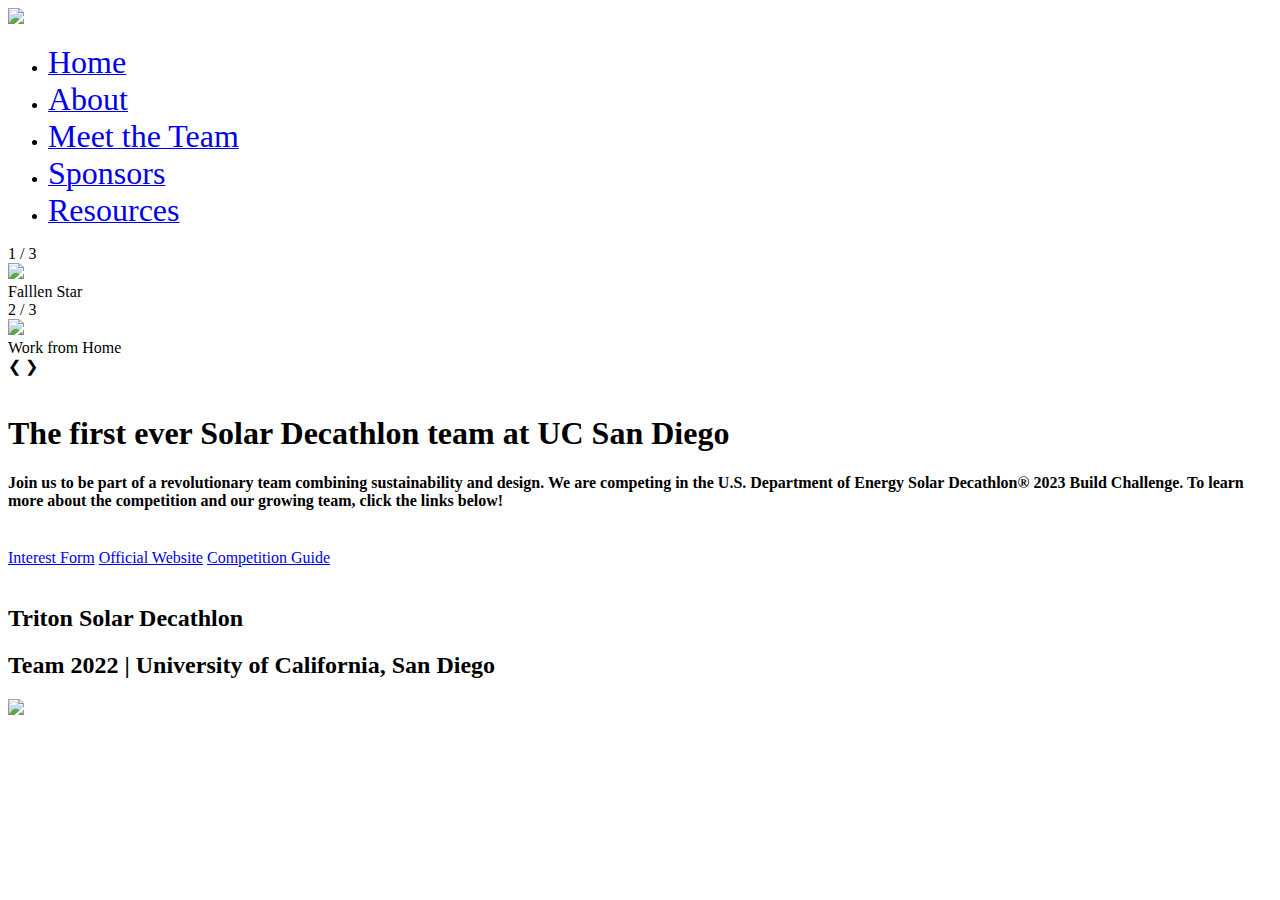
==== index.html @ 7ab958c7 "Add files via upload" ====
<!DOCTYPE html>
<html>
<head>
    <meta name="viewport" content="with=device-width, initial-scale=1.0">
    <title>Triton Solar Decathlon</title>
    <link rel="stylesheet" href="css/index.css" type="text/css">
    <link rel="preconnect" href="https://fonts.googleapis.com">
    <link rel="preconnect" href="https://fonts.gstatic.com" crossorigin>
    <link href="https://fonts.googleapis.com/css2?family=Bebas+Neue&display=swap" rel="stylesheet">
</head>
<body>
    <section class="header">
        <nav>
            <a href="index.html"><img src="images/tsdcircle.png" width="200" height="auto"></a>
            <div class="nav-links">
                <ul>
                    <li><a href="/index.html"><font size="6">Home</font></a></li>
                    <li><a href="about.html"><font size="6">About</font></a></li>
                    <li><a href="meet_the_team"><font size="6">Meet the Team</font></a></li>
                    <li><a href="sponsors.html"><font size="6">Sponsors</font></a></li>
                    <li><a href="resources.html"><font size="6">Resources</font></a></li>
                </ul>
            </div>
        </nav>

        <!-- Slideshow container -->
        <div class="slideshow-container">
         
          <!-- Full-width images with number and caption text -->
          <div class="mySlides fade">
            <div class="numbertext">1 / 3</div>
            <img src="images/fallenstar.png" style="width:100%">
            <div class="text">Falllen Star</div>
          </div>

          <div class="mySlides fade">
            <div class="numbertext">2 / 3</div>
            <img src="images/zoomTeamPic.png" style="width:100%">
            <div class="text">Work from Home</div>
          </div>
<!--
          <div class="mySlides fade">
            <div class="numbertext">3 / 3</div>
            <img src="tsdcircle.png" style="width:100%">
            <div class="text">Caption Three</div>
          </div>
-->
          <!-- Next and previous buttons -->
          <a class="prev" onclick="plusSlides(-1)">&#10094;</a>
          <a class="next" onclick="plusSlides(1)">&#10095;</a>
        </div>
        <br>

        <!-- The dots/circles -->
        <div style="text-align:center">
          <span class="dot" onclick="currentSlide(1)"></span>
          <span class="dot" onclick="currentSlide(2)"></span>
          <span class="dot" onclick="currentSlide(3)"></span>
        </div>
        <!-- link js pg -->
        <script src="js/index.js"></script>

        <div class="welcome">
            <h1> The first ever Solar Decathlon team at UC San Diego </hi>
            <h4>Join us to be part of a revolutionary team combining sustainability and design. We are competing in the U.S. Department of Energy Solar Decathlon® 2023 Build Challenge. To learn more about the competition and our growing team, click the links below! </h4>
            <br>

            <!-- link -->
            <div class="links">
                <a href="https://docs.google.com/forms/d/e/1FAIpQLSdCRM98FJsoxYla7Yx2mhVCSuuIILdoW2J1jfCG43oCVyY_jQ/viewform">Interest Form</a>
                <a href="https://www.solardecathlon.gov/">Official Website</a>
                <a href="https://www.solardecathlon.gov/assets/pdfs/sd-competition-guide.pdf">Competition Guide</a>
            </div>
            <br>

         </div>
    </section>
        <div class="footer">  
            <h2>Triton Solar Decathlon</h2>
            <h2>Team 2022 | University of California, San Diego</h2>
            <img src="images/solarDecathLogo.png">
        </div>
</body>
</html>


<!--
            <div class="text-box">
            <h1>UCSD's First Solar Decathlon Team</h1>
        </div>

        <script>
                $(document).ready(function(){
                    $("ul").lightSlider({
                        "item":1,
                        "loop":true,
                        "mode": "",
                        "speed": 1000,
                        "pause":5000,
                        "vertical":false,
                        "auto":true,
                        "pauseOnHover":false,
                        "pager": true,
                        "controls": false,
                        "adaptiveHeight":false
                    });
                });
            </script>
<div class="slider">
                <ul id="light-slider" class="lightSlider lSFade lsGrab" style="height:0px; padding-bottom: 64%;">
                    ::before
                        <li data-thumb="/images/fallenstar.png" class="lslide active">
                            <img src="images/fallenstar.png">
                        </li>
                    ::after
                </ul>
                <ul class="lSPager lSpg" style="margin-top:5ppx">
                    <li class="active">
                        <a href="#">1</a>
                    </li>
                </ul>
            </div>
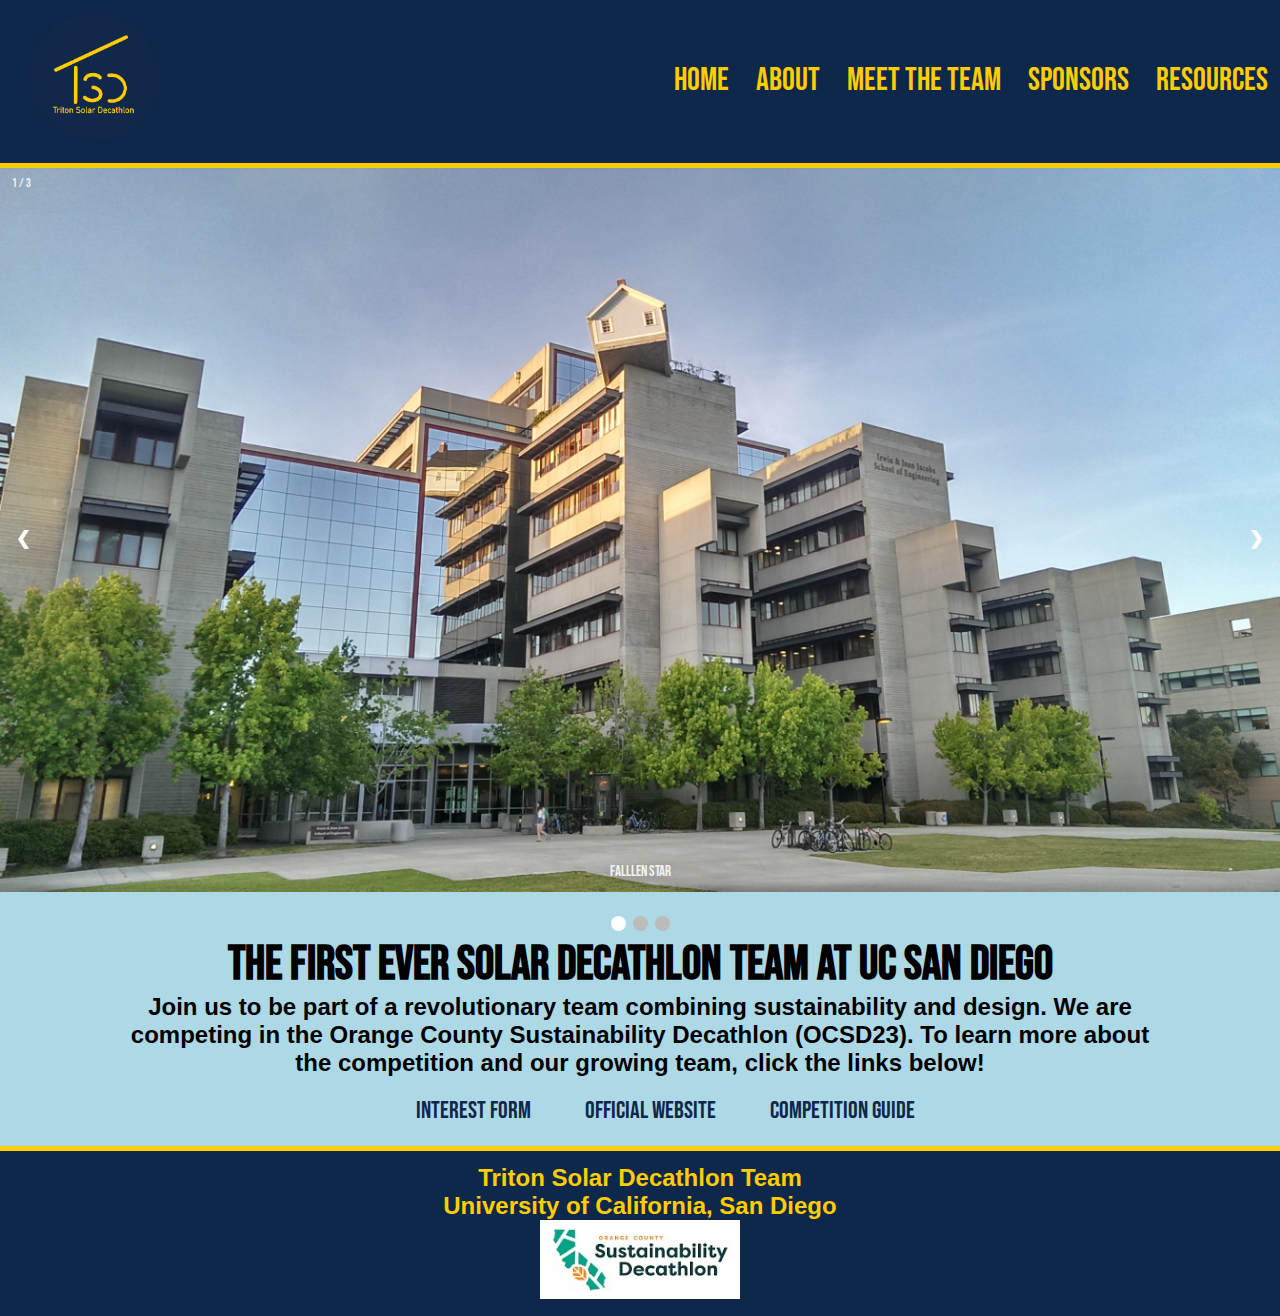
==== commit cb962b8d: "Add files via upload" ====
--- a/index.html
+++ b/index.html
@@ -9,14 +9,15 @@
     <link href="https://fonts.googleapis.com/css2?family=Bebas+Neue&display=swap" rel="stylesheet">
 </head>
 <body>
+    <meta name="viewport" content="with=device-width, initial-scale=1.0">
     <section class="header">
         <nav>
             <a href="index.html"><img src="images/tsdcircle.png" width="200" height="auto"></a>
             <div class="nav-links">
                 <ul>
-                    <li><a href="/index.html"><font size="6">Home</font></a></li>
+                    <li><a href="index.html"><font size="6">Home</font></a></li>
                     <li><a href="about.html"><font size="6">About</font></a></li>
-                    <li><a href="meet_the_team"><font size="6">Meet the Team</font></a></li>
+                    <li><a href="meet_the_team.html"><font size="6">Meet the Team</font></a></li>
                     <li><a href="sponsors.html"><font size="6">Sponsors</font></a></li>
                     <li><a href="resources.html"><font size="6">Resources</font></a></li>
                 </ul>
@@ -38,13 +39,13 @@
             <img src="images/zoomTeamPic.png" style="width:100%">
             <div class="text">Work from Home</div>
           </div>
-<!--
+
           <div class="mySlides fade">
             <div class="numbertext">3 / 3</div>
-            <img src="tsdcircle.png" style="width:100%">
-            <div class="text">Caption Three</div>
+            <img src="images/octo.png" style="width:100%">
+            <div class="text">Octo</div>
           </div>
--->
+
           <!-- Next and previous buttons -->
           <a class="prev" onclick="plusSlides(-1)">&#10094;</a>
           <a class="next" onclick="plusSlides(1)">&#10095;</a>
@@ -62,23 +63,24 @@
 
         <div class="welcome">
             <h1> The first ever Solar Decathlon team at UC San Diego </hi>
-            <h4>Join us to be part of a revolutionary team combining sustainability and design. We are competing in the U.S. Department of Energy Solar Decathlon® 2023 Build Challenge. To learn more about the competition and our growing team, click the links below! </h4>
+            <h4>Join us to be part of a revolutionary team combining sustainability and design. We are competing in the Orange County Sustainability Decathlon (OCSD23). To learn more about the competition and our growing team, click the links below! </h4>
             <br>
 
             <!-- link -->
             <div class="links">
                 <a href="https://docs.google.com/forms/d/e/1FAIpQLSdCRM98FJsoxYla7Yx2mhVCSuuIILdoW2J1jfCG43oCVyY_jQ/viewform">Interest Form</a>
-                <a href="https://www.solardecathlon.gov/">Official Website</a>
-                <a href="https://www.solardecathlon.gov/assets/pdfs/sd-competition-guide.pdf">Competition Guide</a>
+                <a href="https://ocsd23.com/">Official Website</a>
+                <!-- pdf that is in the team google drive -->
+                <a href="https://drive.google.com/file/d/1ruJscl6AK9ax18dWpq2c8KMhV6dUgQ4s/view?usp=sharing">Competition Guide</a> 
             </div>
             <br>
 
          </div>
     </section>
         <div class="footer">  
-            <h2>Triton Solar Decathlon</h2>
-            <h2>Team 2022 | University of California, San Diego</h2>
-            <img src="images/solarDecathLogo.png">
+            <h2>Triton Solar Decathlon Team</h2>
+            <h2>University of California, San Diego</h2>
+            <img src="images/OCSD_logo.jpg" width="200">
         </div>
 </body>
 </html>
--- a/css/index.css
+++ b/css/index.css
@@ -0,0 +1,248 @@
+*{
+    margin: 0;
+    padding: 0;
+    font-family: 'Bebas Neue', cursive;
+}
+
+.header{
+    min-height: 100vh;
+    width: 100%;
+    position: relative;
+    background-color: lightblue; /*color for middle section with words*/
+    border-bottom: 5px solid #ffcd00; 
+}
+
+nav{
+    display: flex;
+    padding: 0% 0%;
+    justify-content: space-between;
+    align-items: center;
+    background-color: #0e284b; /*blue for header*/
+    border-bottom: 5px solid #ffcd00; /*gold/yellow*/
+}
+
+/* circle that albert doesnt like (its like an oval tho) */ 
+/*nav img{
+    width: 150px;
+    border: 3px solid #ffcd00;
+    border-radius: 50%;
+}*/ 
+
+.nav-links{
+    flex: 2;
+    text-align: right;
+}
+
+.nav-links ul li{
+    list-style: none;
+    display: inline-block;
+    padding: 8px 12px;
+    position: relative;
+}
+
+.nav-links ul li a{
+    color: #ffcd00;   /*color for links in the header*/
+    text-decoration: none;
+    font-size: 16px;
+}
+
+.nav-links ul li::after{
+    content: '';
+    width: 0%;
+    height: 2px;
+    background: #C69214;
+    display: block;
+    margin: auto;
+    transition: 0.3s;
+}
+
+.nav-links ul li:hover::after{
+    width: 100%;
+}
+
+
+@media(max-width: 700px){
+    .text-box{
+        font-size: 20px;
+    }
+    .nav-links ul li{
+        display: block;
+    }
+    .nav-links{
+        position: absolute;
+        background: #C69214;
+        height: 100vh;
+        width: 200px;
+        top: 0;
+        right: 0;
+        text-align: left;
+        z-index: 2;
+    }
+} 
+
+/*stuffs*/
+
+*{box-sizing:border-box}
+
+/* Slideshow container */
+.slideshow-container {
+  position: relative;
+  margin: auto;
+}
+
+/* Hide the images by default */
+.mySlides {
+  /*display: none;*/
+}
+
+/* Next & previous buttons */
+.prev, .next {
+  cursor: pointer;
+  position: absolute;
+  top: 50%;
+  width: auto;
+  margin-top: -22px;
+  padding: 16px;
+  color: white;
+  font-weight: bold;
+  font-size: 18px;
+  transition: 0.6s ease;
+  border-radius: 0 3px 3px 0;
+  user-select: none;
+}
+
+/* Position the "next button" to the right */
+.next {
+  right: 0;
+  border-radius: 3px 0 0 3px;
+}
+
+/* On hover, add a black background color with a little bit see-through */
+.prev:hover, .next:hover {
+  background-color: rgba(0,0,0,0.8);
+}
+
+/* Caption text */
+.text {
+  color: #f2f2f2;
+  font-size: 15px;
+  padding: 8px 12px;
+  position: absolute;
+  bottom: 8px;
+  width: 100%;
+  text-align: center;
+}
+
+/* Number text (1/3 etc) */
+.numbertext {
+  color: #f2f2f2;
+  font-size: 12px;
+  padding: 8px 12px;
+  position: absolute;
+  top: 0;
+}
+
+/* The dots/bullets/indicators */
+.dot {
+  cursor: pointer;
+  height: 15px;
+  width: 15px;
+  margin: 0 2px;
+  background-color: #bbb;
+  border-radius: 50%;
+  display: inline-block;
+  transition: background-color 0.6s ease;
+}
+
+.active, .dot:hover {
+  background-color: white;
+}
+
+/* Fading animation */
+.fade {
+  -webkit-animation-name: fade;
+  -webkit-animation-duration: 1.5s;
+  animation-name: fade;
+  animation-duration: 1.5s;
+}
+
+@-webkit-keyframes fade {
+  from {opacity: .4}
+  to {opacity: 1}
+}
+
+@keyframes fade {
+  from {opacity: .4}
+  to {opacity: 1}
+}
+
+/* welcome words */
+.welcome{
+    text-align: center;
+    padding-right: 10%;
+    padding-left: 10%;
+}
+
+h1{
+    font-size: 300%;
+}
+
+h4{
+    font-size: 150%;
+    font-family: 'Arial',cursive;
+}
+
+.links a{
+    display: inline-block;
+    justify-content: space-between;
+    align-items: center;
+    padding-left: 5%;
+    padding-right: 5%
+    color: navy;
+    font-size: 150%;
+    text-decoration: none;
+    color:  #0e284b; /* color for links*/
+}
+
+.links a::after{
+    content: '';
+    width: 0%;
+    height: 2px;
+    background: #C69214;
+    display: block;
+    margin: auto;
+    transition: 0.3s;
+}
+
+.links a:hover::after{
+    width: 100%;
+}
+
+/* footer */
+.footer{
+    text-align: center;
+    background-color: #0e284b; /*navy blue for bottom boarder*/
+    color: #ffcd00; /*yellow for words*/
+    font-family: 'Arial', cursive;
+    padding-top: 1%;
+    padding-bottom: 1%;
+}
+
+.footer h2{
+    font-family: 'Arial', cursive;
+}
+
+/* Older Stuff
+.text-box{
+    width: 90%;
+    color: navy;
+    position: absolute;
+    top: 50%;
+    left: 50%;
+    transform: translate(-50%, 50%);
+    text-align: center;
+    font-size: 42px;
+    background-image: url(images/fallenstar.png);
+    background-size: cover;
+}
+*/